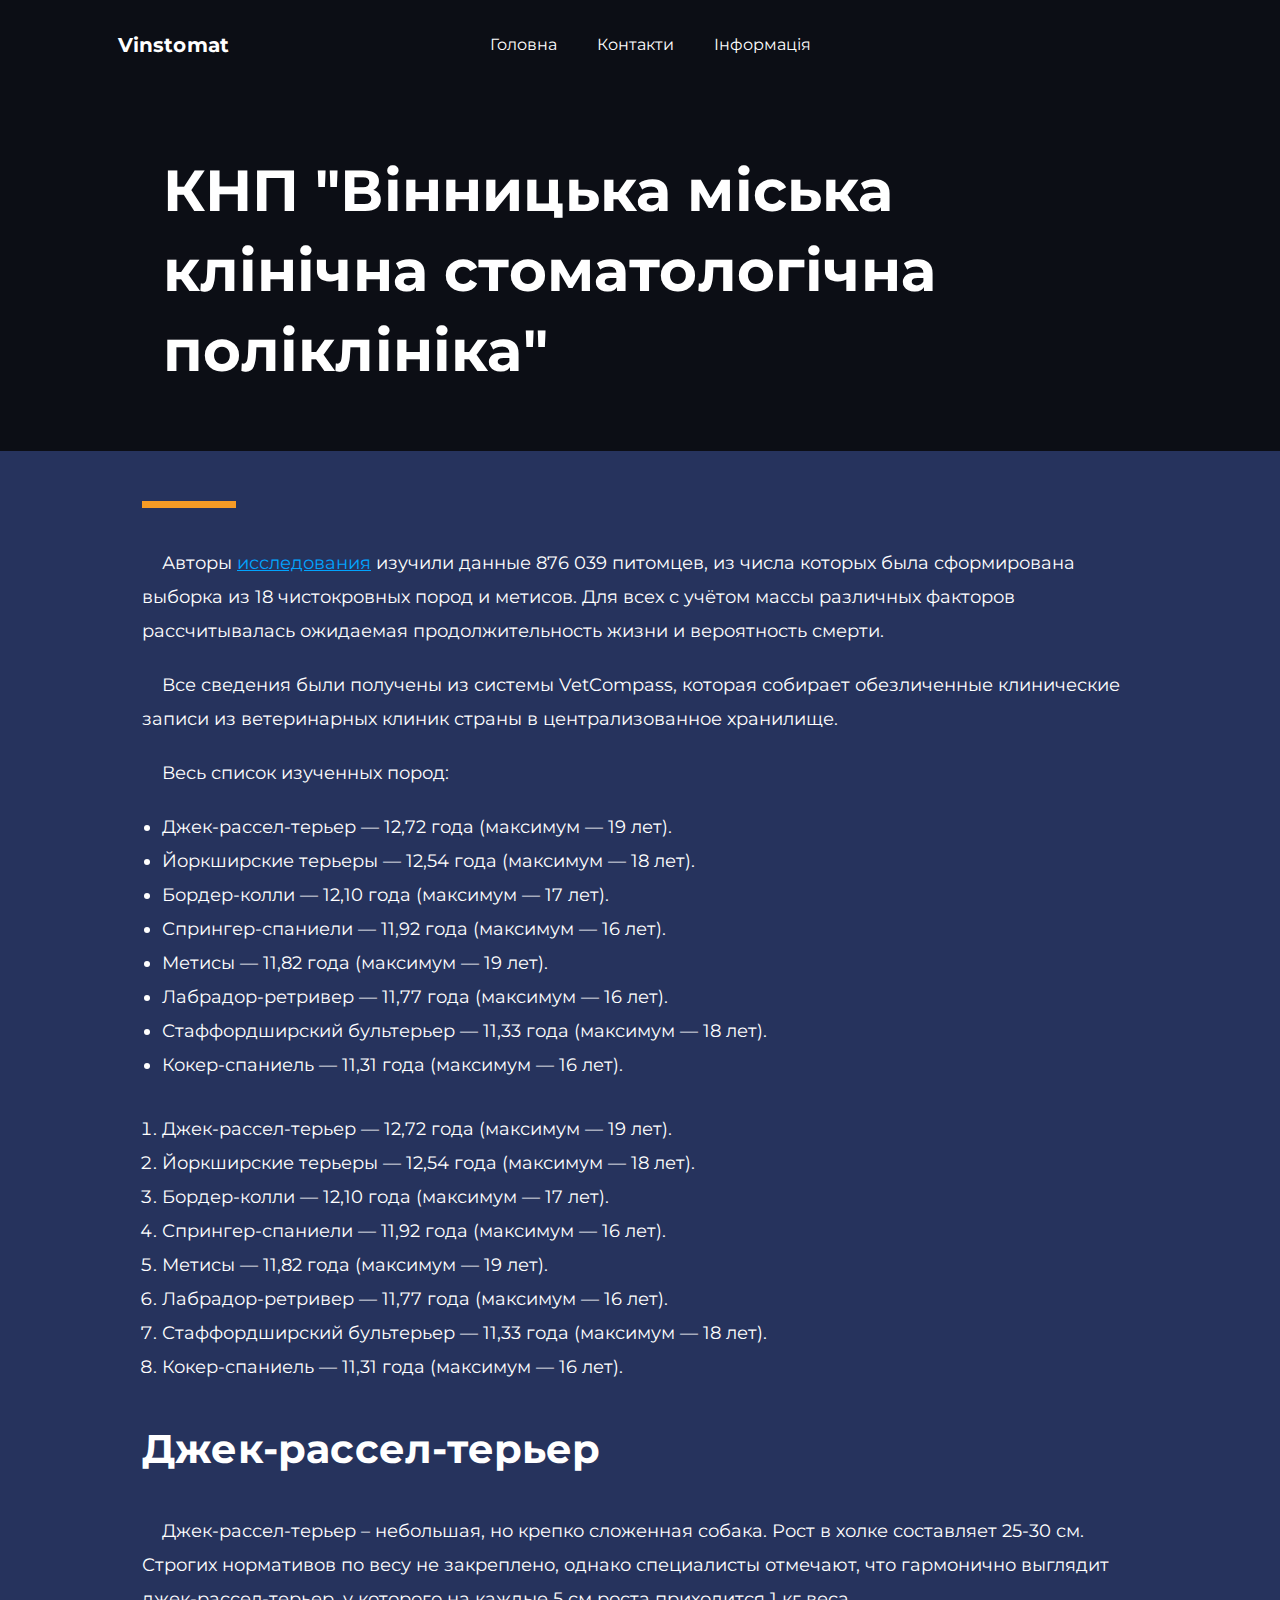
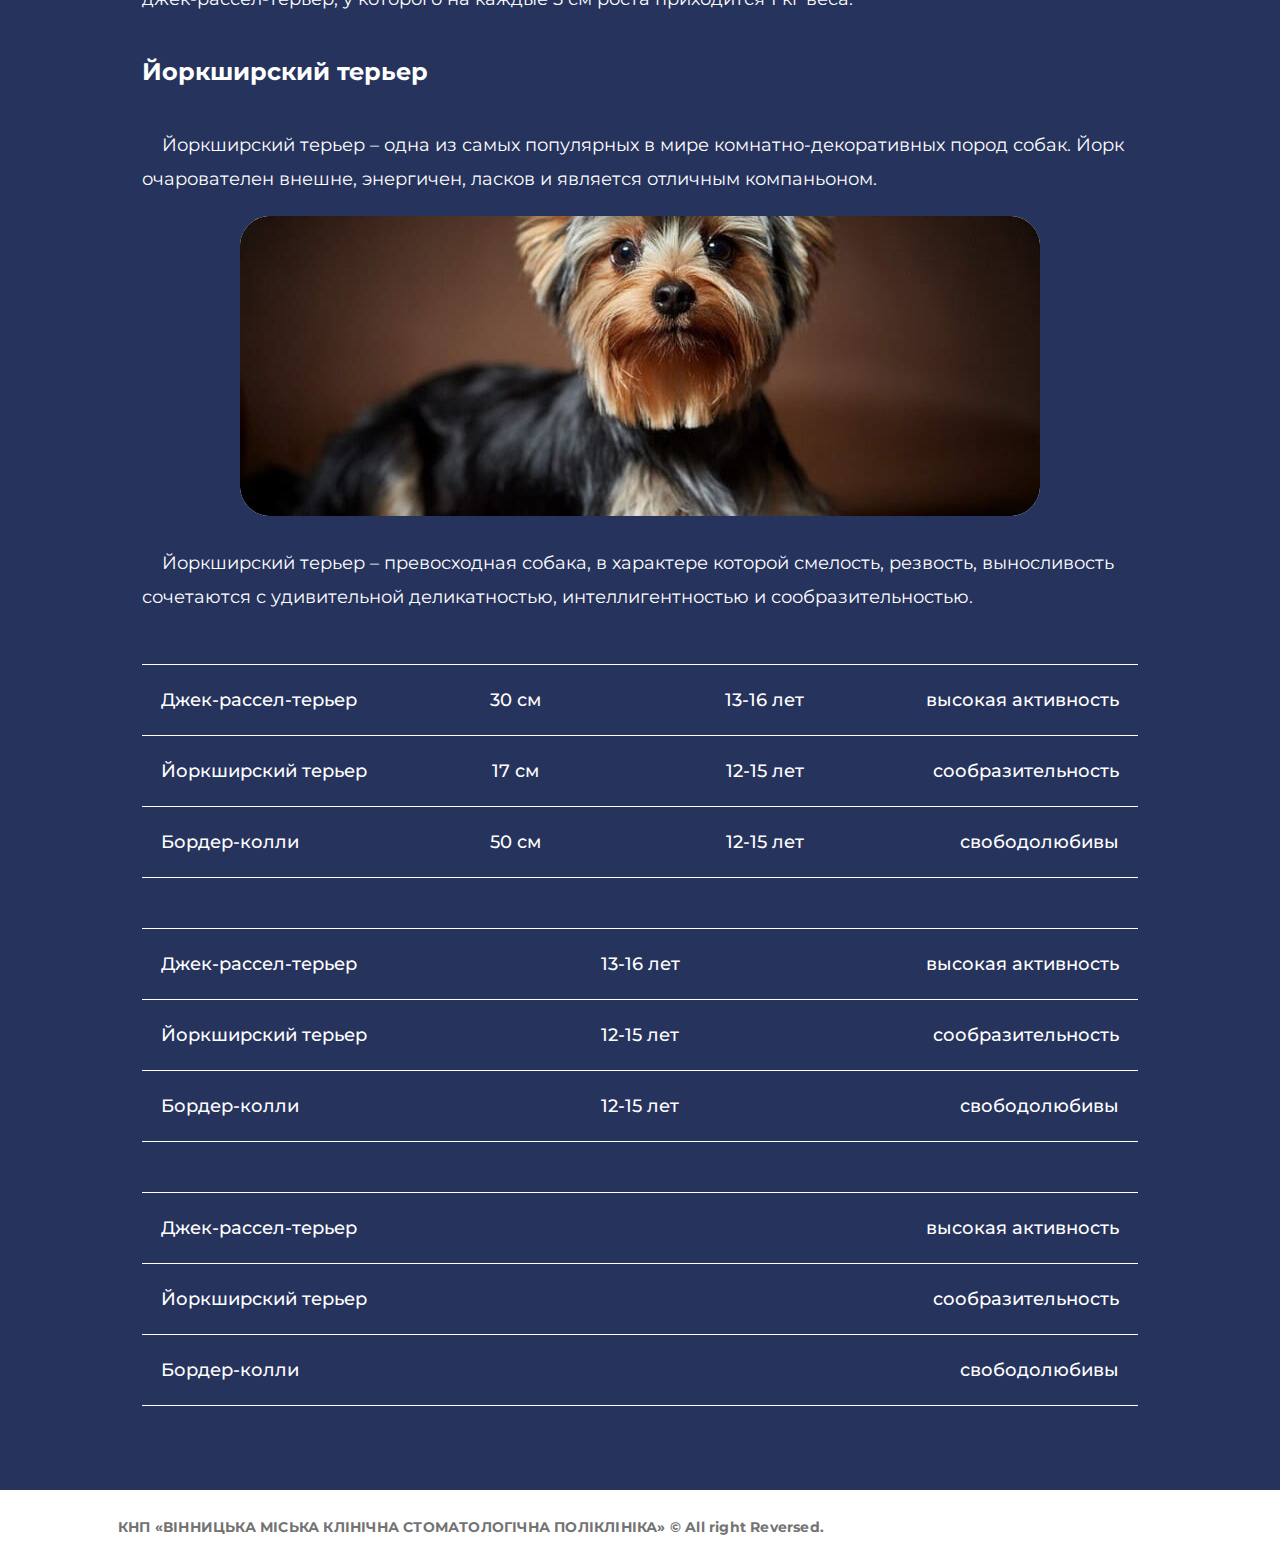
==== page.html @ 298319f8 "Add files via upload" ====
<!DOCTYPE html>
<html lang="en">

<head>
    <meta charset="UTF-8" />
    <meta http-equiv="X-UA-Compatible" content="IE=edge" />
    <meta name="viewport" content="width=device-width, initial-scale=1.0" />

    <link rel="shortcut icon" href="#" type="image/x-icon" />
    <link rel="canonical" href="/" />
    <link rel="stylesheet" href="css/main.css">

    <title>Stomatology page</title>
    <meta name="description" content="Stomatology page">
</head>

<body>
    <header class="header page-header">
        <div class="header-top">
            <div class="header-fixed">
                <div class="container header-wrapper">
                    <div class="burger"></div>
                    <span class="header-logo">Vinstomat</span>
                    <nav class="nav">
                        <ul class="menu">
                            <li>
                                <a href="/" class="menu-link">Головна</a>
                            </li>
                            <li>
                                <a href="" class="menu-link">Контакти</a>
                            </li>
                            <li>
                                <a href="" class="menu-link">Інформація</a>
                            </li>
                        </ul>
                    </nav>
                </div>
            </div>
        </div>
        <div class="header-bottom container">
            <picture>
                <img src="images/casino-mini.jpg" alt="casino">
            </picture>
            <h1>КНП "Вінницька міська клінічна стоматологічна поліклініка"</h1>
        </div>
    </header>
    <main>
        <article class="article container">
            <p>Авторы <a href="">исследования</a> изучили данные 876 039 питомцев, из числа которых была
                сформирована выборка из 18 чистокровных пород и метисов. Для всех с учётом массы различных факторов
                рассчитывалась ожидаемая продолжительность жизни и вероятность смерти.
            </p>
            <p>Все сведения были получены из системы VetCompass, которая собирает обезличенные клинические записи из
                ветеринарных клиник страны в централизованное хранилище.</p>
            <p>Весь список изученных пород:</p>
            <ul>
                <li>Джек-рассел-терьер — 12,72 года (максимум — 19 лет).</li>
                <li> Йоркширские терьеры — 12,54 года (максимум — 18 лет).</li>
                <li>Бордер-колли — 12,10 года (максимум — 17 лет).</li>
                <li>Спрингер-спаниели — 11,92 года (максимум — 16 лет).</li>
                <li>Метисы — 11,82 года (максимум — 19 лет).</li>
                <li>Лабрадор-ретривер — 11,77 года (максимум — 16 лет).</li>
                <li>Стаффордширский бультерьер — 11,33 года (максимум — 18 лет).</li>
                <li>Кокер-спаниель — 11,31 года (максимум — 16 лет).</li>
            </ul>
            <ol>
                <li>Джек-рассел-терьер — 12,72 года (максимум — 19 лет).</li>
                <li> Йоркширские терьеры — 12,54 года (максимум — 18 лет).</li>
                <li>Бордер-колли — 12,10 года (максимум — 17 лет).</li>
                <li>Спрингер-спаниели — 11,92 года (максимум — 16 лет).</li>
                <li>Метисы — 11,82 года (максимум — 19 лет).</li>
                <li>Лабрадор-ретривер — 11,77 года (максимум — 16 лет).</li>
                <li>Стаффордширский бультерьер — 11,33 года (максимум — 18 лет).</li>
                <li>Кокер-спаниель — 11,31 года (максимум — 16 лет).</li>
            </ol>
            <h2>Джек-рассел-терьер</h2>
            <p>
                Джек-рассел-терьер – небольшая, но крепко сложенная собака. Рост в холке составляет 25-30 см.
                Строгих нормативов по весу не закреплено, однако специалисты отмечают, что гармонично выглядит
                джек-рассел-терьер, у которого на каждые 5 см роста приходится 1 кг веса.
            </p>


            <h3>Йоркширский терьер</h3>
            <p>Йоркширский терьер – одна из самых популярных в мире комнатно-декоративных пород собак. Йорк
                очарователен внешне, энергичен, ласков и является отличным компаньоном.</p>
            <picture>
                <source srcset="images/mini-dog.jpg" media="(max-width:450px)">
                <img src="images/dog.jpg" alt="Dog">
            </picture>
            <p>
                Йоркширский терьер – превосходная собака, в характере которой смелость, резвость, выносливость
                сочетаются с удивительной деликатностью, интеллигентностью и сообразительностью.
            </p>
            <table class="table tabl-1">
                <tbody>
                    <tr>
                        <td>Джек-рассел-терьер</td>
                        <td>30 см</td>
                        <td>13-16 лет</td>
                        <td>высокая активность</td>
                    </tr>
                    <tr>
                        <td>Йоркширский терьер</td>
                        <td>17 см</td>
                        <td>12-15 лет</td>
                        <td>сообразительность</td>
                    </tr>
                    <tr>
                        <td>Бордер-колли</td>
                        <td>50 см</td>
                        <td>12-15 лет</td>
                        <td>свободолюбивы</td>
                    </tr>
                </tbody>
            </table>

            <table class="table tabl-2">
                <tbody>
                    <tr>
                        <td>Джек-рассел-терьер</td>
                        <td>13-16 лет</td>
                        <td>высокая активность</td>
                    </tr>
                    <tr>
                        <td>Йоркширский терьер</td>
                        <td>12-15 лет</td>
                        <td>сообразительность</td>
                    </tr>
                    <tr>
                        <td>Бордер-колли</td>
                        <td>12-15 лет</td>
                        <td>свободолюбивы</td>
                    </tr>
                </tbody>
            </table>

            <table class="table tabl-3">
                <tbody>
                    <tr>
                        <td>Джек-рассел-терьер</td>
                        <td>высокая активность</td>
                    </tr>
                    <tr>
                        <td>Йоркширский терьер</td>
                        <td>сообразительность</td>
                    </tr>
                    <tr>
                        <td>Бордер-колли</td>
                        <td>свободолюбивы</td>
                    </tr>
                </tbody>
            </table>
        </article>
    </main>
    <footer class="footer">
        <div class="container">
            <p>КНП «ВІННИЦЬКА МІСЬКА КЛІНІЧНА СТОМАТОЛОГІЧНА ПОЛІКЛІНІКА» © All right Reversed.</p>
        </div>
        
    </footer>

    <script src="js/main.js"></script>
</body>

</html>
---- css/main.css ----
@import url("https://fonts.googleapis.com/css2?family=Montserrat:wght@400;500;600;700&family=Poppins:wght@700&display=swap");
:root {
  --ff-momserat: "Montserrat", sans-serif;
  --ff-popins: "Poppins", sans-serif;
  /* color */
  --color-primary: #ffffff;
  --color-secondary: #0C0E15;
  --color-gray-lt: #FAFAFA;
  --color-dark: #26335D;
  --color-gray: #737373;
  --color-green: #1BA0AB;
  --color-yellow: #F69B25;
  --color-black: #212941;
  /* bg-color */
  --bg-primary: #ffffff;
  --bg-secondary: #0C0E15;
  --bg-gray-lt: #FAFAFA;
  --bg-dark: #26335D;
  --bg-gray: #737373;
  --bg-green: #1BA0AB;
  --bg-yellow: #F69B25;
  --bg-black: #212941;
}

/* default style */
*,
*::before,
*::after {
  margin: 0;
  padding: 0;
  box-sizing: border-box;
}

html,
body {
  min-height: 100vh;
  scroll-behavior: smooth;
}

ul {
  list-style: none;
}

a {
  color: inherit;
  text-decoration: none;
}

img {
  max-width: 100%;
  display: block;
}

button {
  border: none;
  outline: none;
  background: transparent;
  cursor: pointer;
  font-family: inherit;
}

/* main style */
body {
  font-family: var(--ff-momserat);
  font-size: 18px;
  line-height: 1;
  font-weight: 400;
  background: var(--bg-dark);
  color: var(--color-primary);
  overflow-x: hidden;
}

.hidden {
  overflow-y: hidden;
}

.container {
  max-width: 1044px;
  margin: 0 auto;
}

.header {
  background: url(../images/header-bg.png) no-repeat center;
  background-size: cover;
}
@media (max-width: 980px) {
  .header {
    background-position: right 20% center;
    background-size: cover;
  }
}
.header-top {
  height: 91px;
}
.header-fixed {
  position: fixed;
  z-index: 3;
  left: 0;
  right: 0;
  top: 0;
  padding: 29px 0px;
  transition: 0.3s ease-in-out;
}
@media (max-width: 1100px) {
  .header-fixed {
    padding: 29px 20px;
  }
}
@media (max-width: 768px) {
  .header-fixed {
    padding: 26px 0px;
  }
}
@media (max-width: 450px) {
  .header-fixed {
    background: var(--bg-secondary);
  }
}
.header-fixed.header-fixed__bg {
  background: #070707;
}
.header-wrapper {
  display: flex;
  justify-content: flex-start;
  align-items: center;
  gap: 25%;
}
@media (max-width: 768px) {
  .header-wrapper {
    justify-content: center;
    gap: 0;
  }
}
.header .burger {
  display: none;
}
@media (max-width: 768px) {
  .header .burger {
    display: flex;
    width: 30px;
    height: 30px;
    background: url(../images/burger.svg) no-repeat center;
    position: absolute;
    top: 30px;
    left: 30px;
    z-index: 4;
    transition: 0.3s ease-in-out;
  }
  .header .burger.active {
    background: url(../images/close.svg) no-repeat center;
  }
}
.header-logo {
  font-weight: 700;
  font-size: 20px;
  line-height: 32px;
  text-transform: capitalize;
  letter-spacing: 0.1px;
  cursor: pointer;
}
@media (max-width: 768px) {
  .header .nav {
    position: absolute;
    background: var(--bg-black);
    top: 0;
    left: 0;
    right: 30%;
    bottom: 0;
    min-height: 100vh;
    overflow: hidden;
    transform: translateX(-120%);
    transition: 0.3s ease-in-out;
  }
  .header .nav.active {
    transform: translateX(0%);
  }
}
.header .menu {
  display: flex;
  justify-content: center;
  gap: 40px;
}
@media (max-width: 768px) {
  .header .menu {
    flex-direction: column;
    padding: 180px 0px 0px 30px;
    gap: 50px;
  }
}
.header .menu li {
  font-weight: 400;
  font-size: 16px;
  line-height: 24px;
  cursor: pointer;
}
.header-bottom {
  padding: 133px 0 211px;
}
@media (max-width: 1100px) {
  .header-bottom {
    padding: 133px 20px 211px;
  }
}
.header-bottom h1 {
  font-weight: 700;
  font-size: 40px;
  line-height: 50px;
  letter-spacing: 0.2px;
  color: var(--color-primary);
  max-width: 599px;
}
@media (max-width: 590px) {
  .header-bottom h1 {
    word-wrap: break-word;
    word-break: break-all;
    font-weight: 500;
    font-size: 30px;
  }
}

.hero {
  padding: 60px 0 18px 0;
}
@media (max-width: 1100px) {
  .hero {
    padding: 60px 20px 18px;
  }
}
@media (max-width: 450px) {
  .hero {
    padding: 60px 15px 18px;
  }
}
.hero h2 {
  font-weight: 700;
  font-size: 40px;
  line-height: 50px;
  color: var(--color-primary);
}
.hero h2:nth-of-type(2) {
  margin-bottom: 10px;
}
@media (max-width: 450px) {
  .hero h2 {
    font-size: 26px;
    line-height: 40px;
  }
}
.hero .ps-element {
  margin-bottom: 35px;
  padding-top: 35px;
  position: relative;
}
.hero .ps-element::before {
  content: "";
  position: absolute;
  top: 0;
  left: 0;
  width: 97px;
  height: 7px;
  background: var(--bg-yellow);
}
.hero-wrapper {
  display: flex;
  justify-content: center;
  align-items: flex-start;
  flex-wrap: wrap;
  gap: 29px;
  padding-bottom: 60px;
}
.hero-content {
  width: 507px;
}
@media (max-width: 1100px) {
  .hero-content {
    width: 100%;
  }
}
.hero-content p {
  margin-bottom: 30px;
  font-size: 14px;
  line-height: 20px;
  letter-spacing: 0.2px;
}
.hero-content p:last-child {
  margin-bottom: 0px;
}
.hero-video {
  width: 508px;
  height: 363px;
  position: relative;
}
@media (max-width: 510px) {
  .hero-video {
    width: 100%;
  }
}
.hero-video .video-casino {
  position: absolute;
  top: 0;
  left: 0;
  right: 0;
  bottom: 0;
  width: 100%;
  height: 100%;
  background: black;
}
.hero-video::before {
  content: "";
  background: url(../images/media-bg.jpg) no-repeat center;
  position: absolute;
  z-index: 2;
  top: 0;
  right: 0;
  bottom: 0;
  left: 0;
  transition: 0.3s linear;
}
.hero-video.hide::before {
  content: "";
  background: transparent;
  z-index: -1;
  transition: 0.3s linear;
}
.hero .video-control {
  position: absolute;
  z-index: 3;
  top: 50%;
  left: 50%;
  width: 93px;
  height: 93px;
  background: url(../images/play.png) no-repeat center;
  border: none;
  outline: none;
  transform: translate(-50%, -50%);
  cursor: pointer;
}
.hero .sub-title {
  display: block;
  margin: 20px 0 10px;
  font-weight: 700;
  font-size: 14px;
  line-height: 24px;
  color: var(--color-green);
}
.hero h2 + p {
  font-size: 18px;
  line-height: 34px;
  text-indent: 20px;
}
.hero .block-img {
  display: flex;
  justify-content: center;
  flex-wrap: wrap;
  gap: 25px;
  margin: 80px 0;
}
.hero .block-img figure {
  width: 330px;
}
@media (max-width: 450px) {
  .hero .block-img figure {
    width: 100%;
    display: flex;
    justify-content: center;
  }
}
.hero ul {
  margin-top: 10px;
}
.hero ul li {
  font-size: 18px;
  line-height: 34px;
  margin-left: 20px;
}

.page-header {
  background: var(--bg-secondary);
}
.page-header .header-bottom {
  padding: 60px 0;
}
@media (max-width: 980px) {
  .page-header .header-bottom {
    padding: 60px 10px;
  }
}
.page-header .header-bottom h1 {
  font-weight: 700;
  font-size: 58px;
  line-height: 80px;
  letter-spacing: 0.2px;
  color: var(--color-primary);
  max-width: 955px;
  width: 100%;
  margin: 0 auto;
}
@media (max-width: 590px) {
  .page-header .header-bottom h1 {
    word-wrap: break-word;
    word-break: break-all;
    font-weight: 600;
    font-size: 30px;
    line-height: 50px;
  }
}
.page-header .header-bottom picture {
  display: none;
}
@media (max-width: 450px) {
  .page-header .header-bottom picture {
    display: flex;
    justify-content: center;
  }
  .page-header .header-bottom picture img {
    border-radius: 30px;
  }
}
.page-header .header-fixed {
  background: var(--bg-secondary);
}
.page-header .header-fixed.header-fixed__bg {
  background: var(--bg-secondary);
}

.article {
  padding: 95px 24px 84px 24px;
  position: relative;
}
@media (max-width: 980px) {
  .article {
    padding: 95px 14px 84px 14px;
  }
}
@media (max-width: 590px) {
  .article {
    padding: 30px 14px 50px 14px;
  }
}
.article::before {
  content: "";
  position: absolute;
  z-index: 1;
  width: 94px;
  height: 7px;
  background: var(--bg-yellow);
  top: 50px;
  left: 24px;
}
@media (max-width: 590px) {
  .article::before {
    display: none;
  }
}
.article p {
  text-indent: 20px;
  font-weight: 400;
  font-size: 18px;
  line-height: 34px;
  margin-bottom: 20px;
}
.article p > a {
  text-decoration: underline;
  color: #02A4FF;
}
.article picture {
  display: flex;
  justify-content: center;
}
.article picture > img {
  border-radius: 30px;
}
.article picture + p {
  margin-top: 30px;
  margin-bottom: 50px;
}
.article ul,
.article ol {
  margin-left: 20px;
}
.article ul {
  list-style: disc;
  margin-bottom: 30px;
}
.article li {
  font-size: 18px;
  line-height: 34px;
}
.article h2 {
  font-weight: 700;
  font-size: 40px;
  line-height: 50px;
  letter-spacing: 0.2px;
  margin: 40px 0;
  text-align: left;
}
@media (max-width: 450px) {
  .article h2 {
    font-size: 26px;
    line-height: 40px;
    margin: 30px 0;
    text-align: left;
  }
}
.article h3 {
  font-weight: 700;
  font-size: 24px;
  line-height: 32px;
  margin: 40px 0;
  text-align: left;
}
@media (max-width: 450px) {
  .article h3 {
    font-size: 22px;
    line-height: 34px;
    margin: 30px 0;
    text-align: left;
  }
}
.article .table {
  width: 100%;
  margin: 0 0 50px;
  border-collapse: collapse;
  border-spacing: 0px;
}
.article .table:last-child {
  margin: 0;
}
.article tbody tr {
  border-top: 1px solid var(--color-primary);
  display: grid;
  grid-template: auto/repeat(4, 1fr);
  align-items: center;
}
.article tbody tr:last-child {
  border-bottom: 1px solid var(--color-primary);
}
.article tbody td {
  font-weight: 500;
  font-size: 18px;
  line-height: 22px;
  padding: 24px 0;
  text-align: center;
}
@media (max-width: 768px) {
  .article tbody td {
    padding: 20px 0;
    font-size: 16px;
  }
}
@media (max-width: 420px) {
  .article tbody td {
    font-size: 12px;
  }
}
.article tbody td:first-child {
  text-align: left;
  padding-left: 19px;
}
@media (max-width: 768px) {
  .article tbody td:first-child {
    padding-left: 0;
  }
}
.article tbody td:last-child {
  text-align: right;
  padding-right: 19px;
}
@media (max-width: 768px) {
  .article tbody td:last-child {
    padding-right: 0;
  }
}
@media (max-width: 768px) {
  .article .tabl-1 tbody tr {
    grid-template: auto/repeat(2, 1fr);
  }
  .article .tabl-1 tbody tr td:nth-child(odd) {
    text-align: left;
  }
  .article .tabl-1 tbody tr td:nth-child(even) {
    text-align: right;
  }
  .article .tabl-1 tbody tr td:first-child {
    padding-bottom: 20px;
  }
  .article .tabl-1 tbody tr td:nth-child(2) {
    padding-bottom: 20px;
  }
  .article .tabl-1 tbody tr td:nth-child(3) {
    padding-top: 20px;
  }
  .article .tabl-1 tbody tr td:last-child {
    padding-top: 20px;
  }
}
.article .tabl-2 tbody tr {
  grid-template: auto/repeat(3, 1fr);
}
.article .tabl-3 tbody tr {
  grid-template: auto/repeat(2, 1fr);
}

.footer {
  background: var(--bg-primary);
  padding: 25px 0;
}
@media (max-width: 1100px) {
  .footer {
    padding: 25px 20px;
  }
}
@media (max-width: 590px) {
  .footer {
    padding: 23px 28px;
  }
}
.footer p {
  text-indent: 0;
  text-align: left;
  font-weight: 700;
  font-size: 14px;
  line-height: 24px;
  letter-spacing: 0.2px;
  color: var(--color-gray);
}
@media (max-width: 450px) {
  .footer p {
    font-size: 12px;
    line-height: 16px;
    font-weight: 400;
  }
}/*# sourceMappingURL=main.css.map */
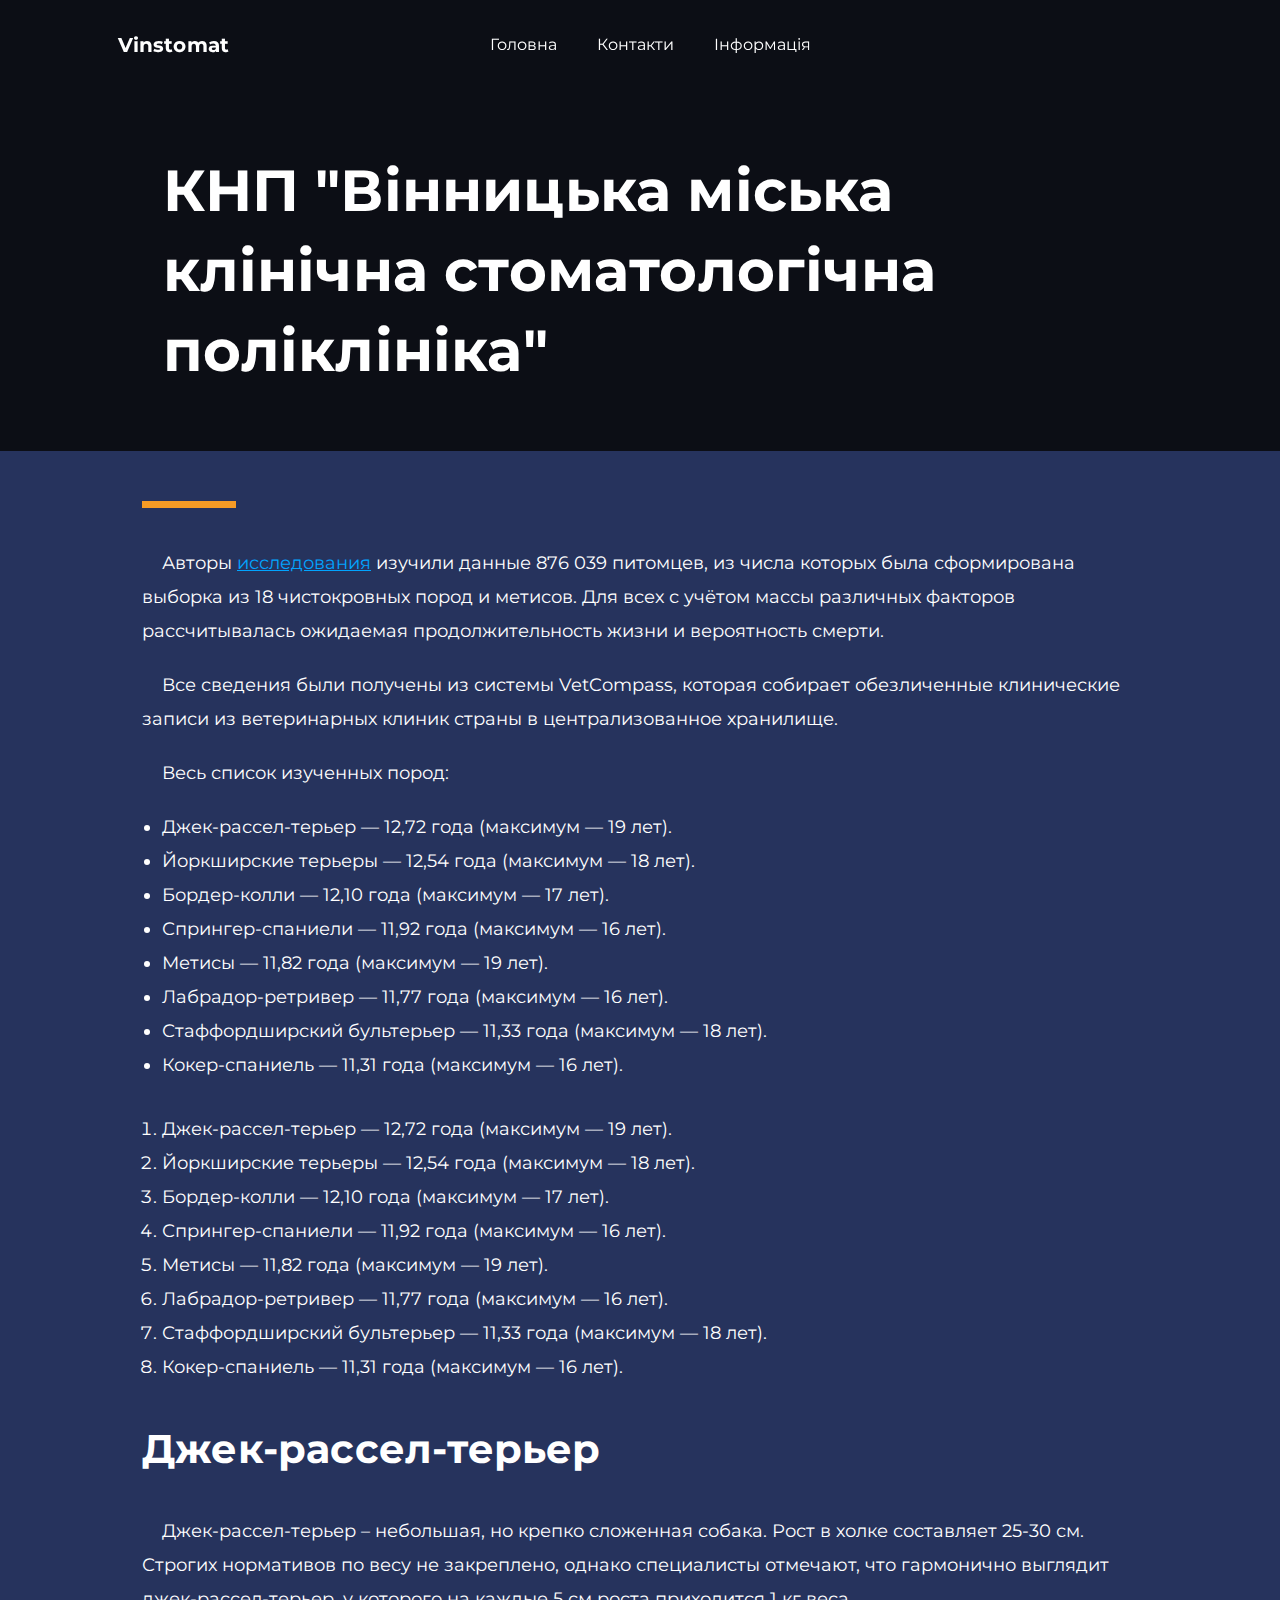
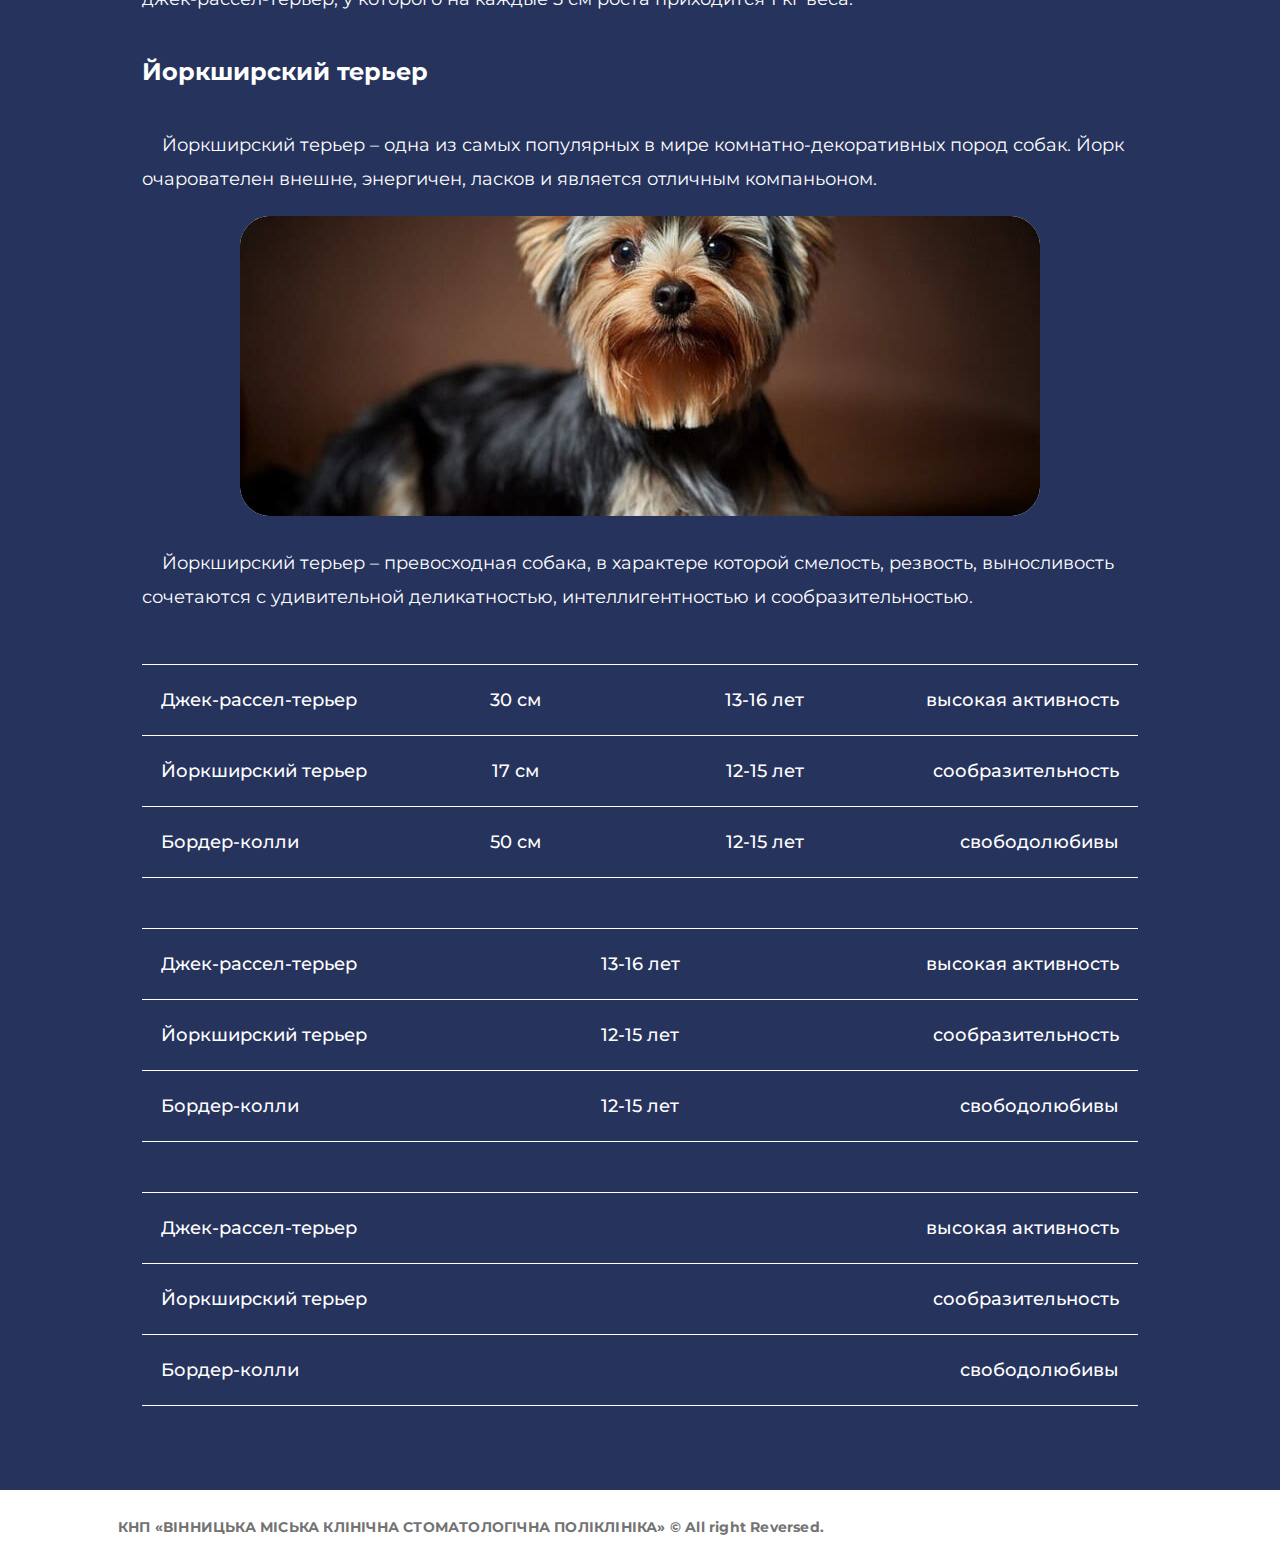
==== commit d0466b22: "Add files via upload" ====
--- a/page.html
+++ b/page.html
@@ -24,7 +24,7 @@
                     <nav class="nav">
                         <ul class="menu">
                             <li>
-                                <a href="/" class="menu-link">Головна</a>
+                                <a href="/index.html" class="menu-link">Головна</a>
                             </li>
                             <li>
                                 <a href="" class="menu-link">Контакти</a>
--- a/css/main.css
+++ b/css/main.css
@@ -92,6 +92,11 @@
 .header-top {
   height: 91px;
 }
+@media (max-width: 768px) {
+  .header-top {
+    height: 84px;
+  }
+}
 .header-fixed {
   position: fixed;
   z-index: 3;
@@ -385,6 +390,11 @@
     padding: 60px 10px;
   }
 }
+@media (max-width: 450px) {
+  .page-header .header-bottom {
+    padding: 30px 14px;
+  }
+}
 .page-header .header-bottom h1 {
   font-weight: 700;
   font-size: 58px;
@@ -411,13 +421,11 @@
   .page-header .header-bottom picture {
     display: flex;
     justify-content: center;
+    margin-bottom: 30px;
   }
   .page-header .header-bottom picture img {
     border-radius: 30px;
   }
-}
-.page-header .header-fixed {
-  background: var(--bg-secondary);
 }
 .page-header .header-fixed.header-fixed__bg {
   background: var(--bg-secondary);
